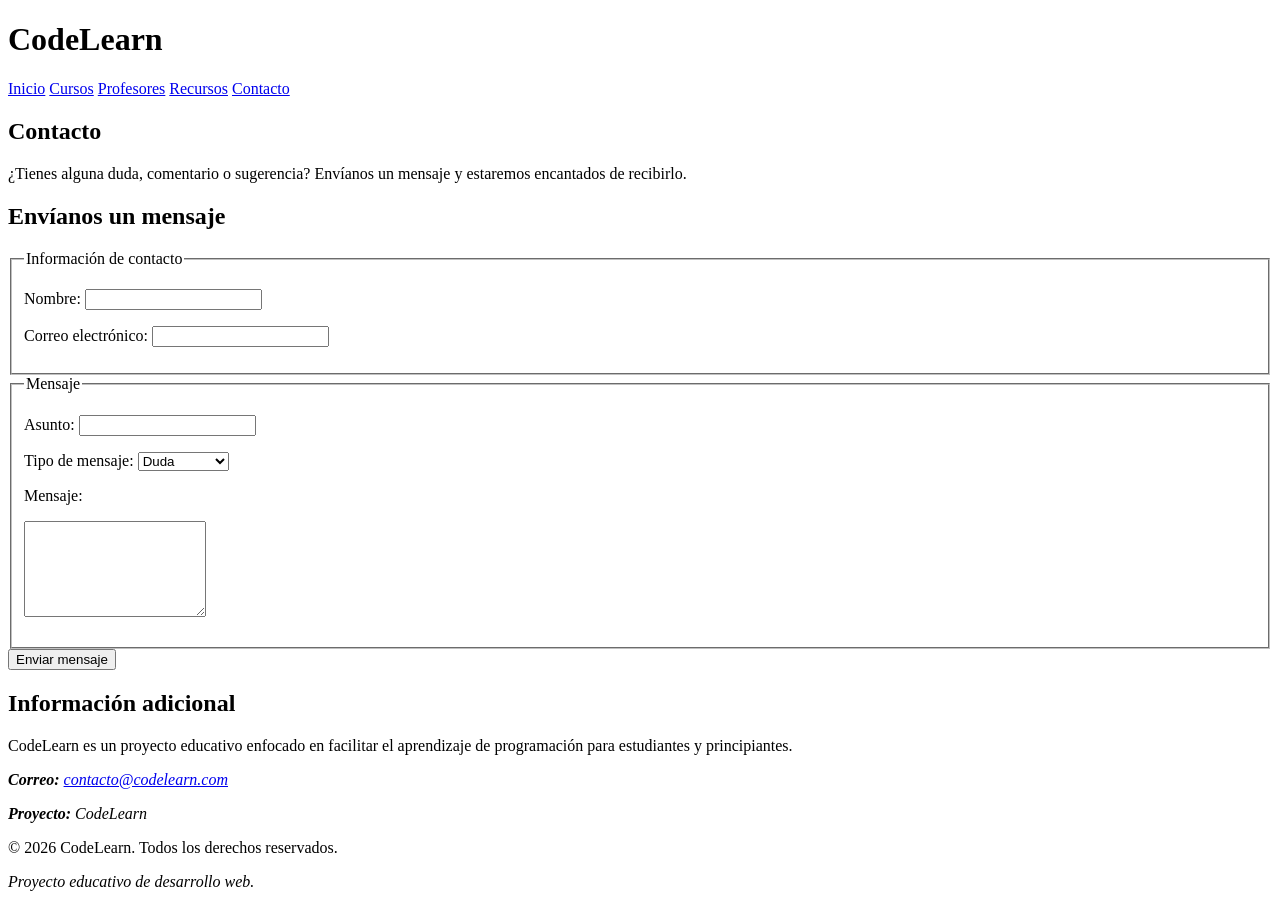
==== html/contacto.html @ 5ce9f7ea "Agregar sección de contacto Se agrega la página de contacto de CodeLearn para permitir que los usuar" ====
<!DOCTYPE html>
<html lang="es">

<head>
    <meta charset="UTF-8">
    <meta name="viewport" content="width=device-width, initial-scale=1.0">

    <meta name="description"
        content="Contacta con CodeLearn para enviar dudas, comentarios y sugerencias sobre los cursos de programación.">

    <meta name="author" content="CodeLearn">

    <title>Contacto | CodeLearn</title>
</head>

<body>

    <!-- Encabezado principal -->
    <header class="header">

        <div class="container">

            <h1 class="logo">CodeLearn</h1>

            <!-- Navegación principal -->
            <nav class="nav" aria-label="Navegación principal">

                <a href="../index.html">Inicio</a>
                <a href="cursos.html">Cursos</a>
                <a href="profesores.html">Profesores</a>
                <a href="recursos.html">Recursos</a>
                <a href="contacto.html">Contacto</a>

            </nav>

        </div>

    </header>


    <!-- Contenido principal -->
    <main>

        <!-- Presentación -->
        <section class="contact-header">

            <div class="container">

                <h2>Contacto</h2>

                <p>
                    ¿Tienes alguna duda, comentario o sugerencia?
                    Envíanos un mensaje y estaremos encantados de recibirlo.
                </p>

            </div>

        </section>


        <!-- Formulario de contacto -->
        <section class="contact">

            <div class="container">

                <h2>Envíanos un mensaje</h2>

                <form action="#" method="post">

                    <fieldset>

                        <legend>Información de contacto</legend>

                        <p>
                            <label for="nombre">Nombre:</label>
                            <input type="text" id="nombre" name="nombre" required>
                        </p>

                        <p>
                            <label for="correo">Correo electrónico:</label>
                            <input type="email" id="correo" name="correo" required>
                        </p>

                    </fieldset>


                    <fieldset>

                        <legend>Mensaje</legend>

                        <p>
                            <label for="asunto">Asunto:</label>
                            <input type="text" id="asunto" name="asunto" required>
                        </p>

                        <p>
                            <label for="tipo">Tipo de mensaje:</label>

                            <select id="tipo" name="tipo">

                                <option value="duda">Duda</option>
                                <option value="comentario">Comentario</option>
                                <option value="sugerencia">Sugerencia</option>
                                <option value="otro">Otro</option>

                            </select>

                        </p>

                        <p>
                            <label for="mensaje">Mensaje:</label>
                        </p>

                        <p>
                            <textarea id="mensaje" name="mensaje" rows="6" required></textarea>
                        </p>

                    </fieldset>


                    <button type="submit">Enviar mensaje</button>

                </form>

            </div>

        </section>


        <!-- Información de contacto -->
        <aside class="contact-information">

            <div class="container">

                <h2>Información adicional</h2>

                <p>
                    CodeLearn es un proyecto educativo enfocado en facilitar
                    el aprendizaje de programación para estudiantes y
                    principiantes.
                </p>

                <address>

                    <p>
                        <strong>Correo:</strong>
                        <a href="mailto:contacto@codelearn.com">
                            contacto@codelearn.com
                        </a>
                    </p>

                    <p>
                        <strong>Proyecto:</strong>
                        CodeLearn
                    </p>

                </address>

            </div>

        </aside>

    </main>


    <!-- Pie de página -->
    <footer class="footer">

        <div class="container">

            <p>
                &copy; 2026 CodeLearn. Todos los derechos reservados.
            </p>

            <address>
                Proyecto educativo de desarrollo web.
            </address>

        </div>

    </footer>

</body>

</html>
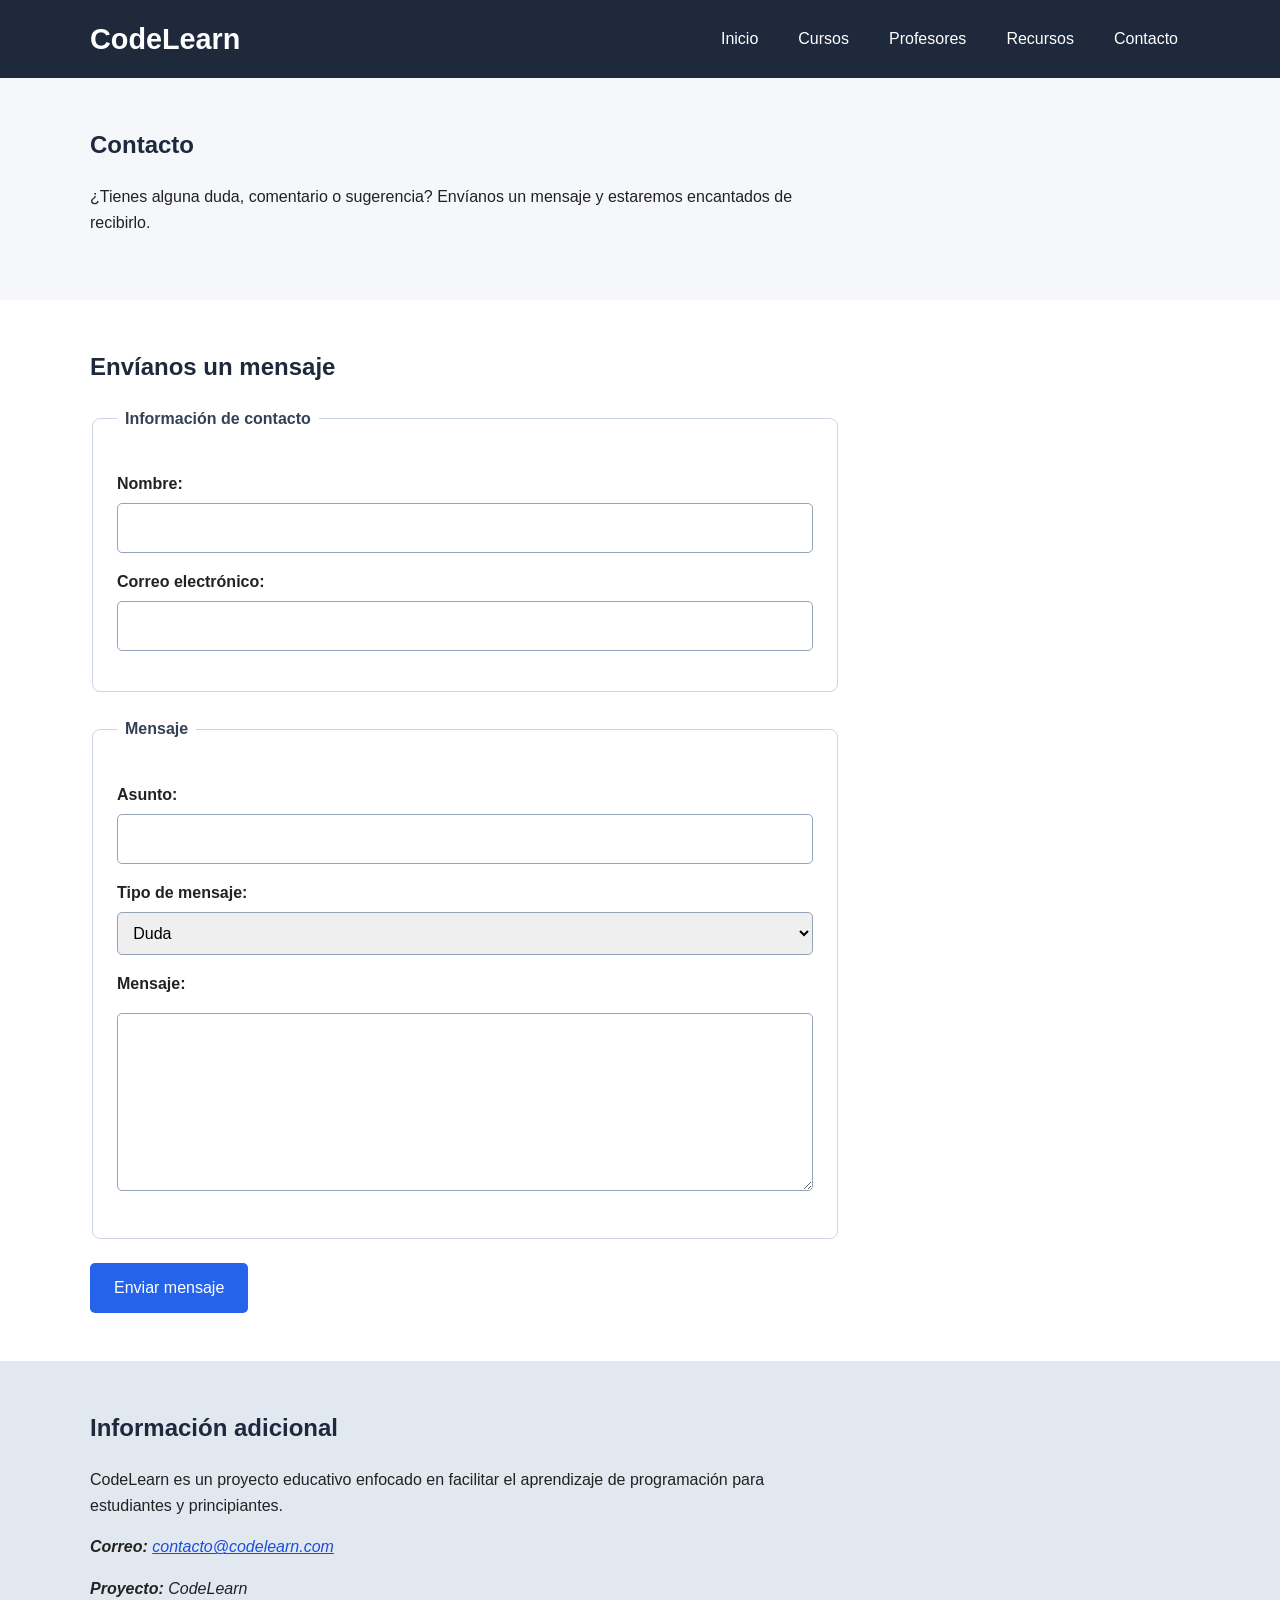
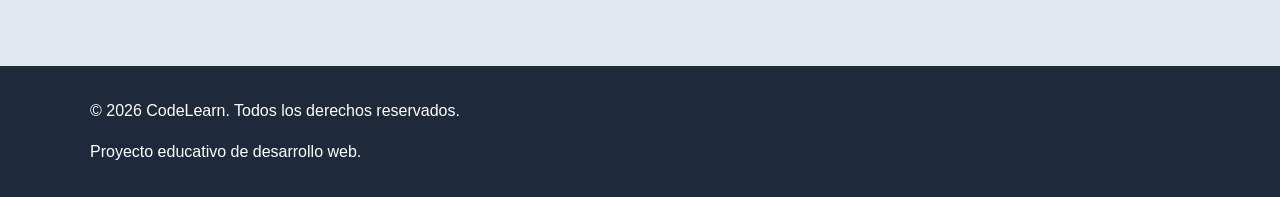
==== commit eb4bf089: "Se agregan estilos CSS bases Se agrega la hoja de estilos principal de CodeLearn para proporcionar u" ====
--- a/html/contacto.html
+++ b/html/contacto.html
@@ -11,6 +11,7 @@
     <meta name="author" content="CodeLearn">
 
     <title>Contacto | CodeLearn</title>
+    <link rel="stylesheet" href="../css/styles.css">
 </head>
 
 <body>
--- a/css/styles.css
+++ b/css/styles.css
@@ -0,0 +1,422 @@
+/* ========================================
+   ESTILOS GENERALES
+   ======================================== */
+
+* {
+    box-sizing: border-box;
+}
+
+html {
+    scroll-behavior: smooth;
+}
+
+body {
+    margin: 0;
+    font-family: Arial, Helvetica, sans-serif;
+    line-height: 1.6;
+    color: #222;
+    background-color: #f5f7fa;
+}
+
+.container {
+    width: 90%;
+    max-width: 1100px;
+    margin: 0 auto;
+}
+
+
+/* ========================================
+   ENCABEZADO
+   ======================================== */
+
+.header {
+    background-color: #1e293b;
+    color: white;
+    padding: 1rem 0;
+}
+
+.header .container {
+    display: flex;
+    align-items: center;
+    justify-content: space-between;
+    gap: 2rem;
+}
+
+.logo {
+    margin: 0;
+    font-size: 1.8rem;
+}
+
+.nav {
+    display: flex;
+    flex-wrap: wrap;
+    gap: 1rem;
+}
+
+.nav a {
+    color: white;
+    text-decoration: none;
+    padding: 0.5rem 0.75rem;
+}
+
+.nav a:hover,
+.nav a:focus {
+    text-decoration: underline;
+}
+
+
+/* ========================================
+   CONTENIDO GENERAL
+   ======================================== */
+
+main {
+    min-height: 70vh;
+}
+
+section,
+aside {
+    padding: 3rem 0;
+}
+
+h2 {
+    margin-top: 0;
+    color: #1e293b;
+}
+
+h3 {
+    color: #334155;
+}
+
+p {
+    max-width: 750px;
+}
+
+
+/* ========================================
+   HERO
+   ======================================== */
+
+.hero {
+    background-color: #e2e8f0;
+    padding: 5rem 0;
+}
+
+.hero h2 {
+    font-size: 2.5rem;
+    margin-bottom: 1rem;
+}
+
+.hero a,
+.course-card a {
+    display: inline-block;
+    background-color: #2563eb;
+    color: white;
+    text-decoration: none;
+    padding: 0.7rem 1.2rem;
+    border-radius: 5px;
+}
+
+.hero a:hover,
+.hero a:focus,
+.course-card a:hover,
+.course-card a:focus {
+    background-color: #1d4ed8;
+}
+
+
+/* ========================================
+   CURSOS
+   ======================================== */
+
+.featured-courses,
+.courses {
+    background-color: white;
+}
+
+.course-list {
+    display: grid;
+    grid-template-columns: repeat(3, 1fr);
+    gap: 1.5rem;
+}
+
+.course-card {
+    background-color: #f8fafc;
+    border: 1px solid #cbd5e1;
+    border-radius: 8px;
+    padding: 1.5rem;
+}
+
+.course-card header {
+    margin-bottom: 1rem;
+}
+
+.course-card ul {
+    padding-left: 1.5rem;
+}
+
+
+/* ========================================
+   BENEFICIOS
+   ======================================== */
+
+.benefits {
+    background-color: #e2e8f0;
+}
+
+.benefits .container {
+    display: grid;
+    grid-template-columns: repeat(3, 1fr);
+    gap: 1.5rem;
+}
+
+.benefits h2 {
+    grid-column: 1 / -1;
+}
+
+.benefits article {
+    background-color: white;
+    padding: 1.5rem;
+    border-radius: 8px;
+}
+
+
+/* ========================================
+   INFORMACIÓN
+   ======================================== */
+
+.about {
+    background-color: white;
+}
+
+
+/* ========================================
+   PROFESORES
+   ======================================== */
+
+.teachers {
+    background-color: white;
+}
+
+.teacher-card {
+    background-color: #f8fafc;
+    border: 1px solid #cbd5e1;
+    border-radius: 8px;
+    padding: 1.5rem;
+    margin-bottom: 1.5rem;
+}
+
+.teacher-card:last-child {
+    margin-bottom: 0;
+}
+
+.teacher-card h4 {
+    color: #475569;
+}
+
+
+/* ========================================
+   RECURSOS
+   ======================================== */
+
+.resources {
+    background-color: white;
+}
+
+.resource-card {
+    background-color: #f8fafc;
+    border: 1px solid #cbd5e1;
+    border-radius: 8px;
+    padding: 1.5rem;
+    margin-bottom: 1.5rem;
+}
+
+.resource-card:last-child {
+    margin-bottom: 0;
+}
+
+.resource-card details {
+    margin-top: 1rem;
+}
+
+.resource-card summary {
+    cursor: pointer;
+    font-weight: bold;
+}
+
+.tools {
+    background-color: #e2e8f0;
+}
+
+.tools dl {
+    background-color: white;
+    padding: 1.5rem;
+    border-radius: 8px;
+}
+
+.tools dt {
+    font-weight: bold;
+    color: #334155;
+    margin-top: 1rem;
+}
+
+.tools dt:first-child {
+    margin-top: 0;
+}
+
+.tools dd {
+    margin-left: 0;
+    margin-top: 0.25rem;
+}
+
+
+/* ========================================
+   CONSEJOS
+   ======================================== */
+
+.learning-tip {
+    background-color: #dbeafe;
+}
+
+
+/* ========================================
+   CONTACTO
+   ======================================== */
+
+.contact {
+    background-color: white;
+}
+
+form {
+    max-width: 750px;
+}
+
+fieldset {
+    border: 1px solid #cbd5e1;
+    border-radius: 8px;
+    padding: 1.5rem;
+    margin-bottom: 1.5rem;
+}
+
+legend {
+    font-weight: bold;
+    color: #334155;
+    padding: 0 0.5rem;
+}
+
+label {
+    display: block;
+    margin-bottom: 0.4rem;
+    font-weight: bold;
+}
+
+input,
+select,
+textarea {
+    width: 100%;
+    padding: 0.7rem;
+    font: inherit;
+    border: 1px solid #94a3b8;
+    border-radius: 5px;
+}
+
+textarea {
+    resize: vertical;
+}
+
+input:focus,
+select:focus,
+textarea:focus {
+    outline: 2px solid #2563eb;
+    outline-offset: 1px;
+}
+
+button {
+    background-color: #2563eb;
+    color: white;
+    border: none;
+    padding: 0.75rem 1.5rem;
+    font: inherit;
+    border-radius: 5px;
+    cursor: pointer;
+}
+
+button:hover,
+button:focus {
+    background-color: #1d4ed8;
+}
+
+.contact-information {
+    background-color: #e2e8f0;
+}
+
+.contact-information a {
+    color: #1d4ed8;
+}
+
+
+/* ========================================
+   PIE DE PÁGINA
+   ======================================== */
+
+.footer {
+    background-color: #1e293b;
+    color: white;
+    padding: 2rem 0;
+}
+
+.footer p {
+    margin-top: 0;
+}
+
+.footer address {
+    font-style: normal;
+}
+
+
+/* ========================================
+   RESPONSIVE
+   ======================================== */
+
+@media (max-width: 800px) {
+
+    .header .container {
+        flex-direction: column;
+        align-items: flex-start;
+    }
+
+    .nav {
+        width: 100%;
+    }
+
+    .course-list,
+    .benefits .container {
+        grid-template-columns: 1fr;
+    }
+
+    .hero h2 {
+        font-size: 2rem;
+    }
+}
+
+
+@media (max-width: 500px) {
+
+    .container {
+        width: 92%;
+    }
+
+    section,
+    aside {
+        padding: 2rem 0;
+    }
+
+    .nav {
+        flex-direction: column;
+        gap: 0.25rem;
+    }
+
+    .nav a {
+        padding: 0.4rem 0;
+    }
+
+}
